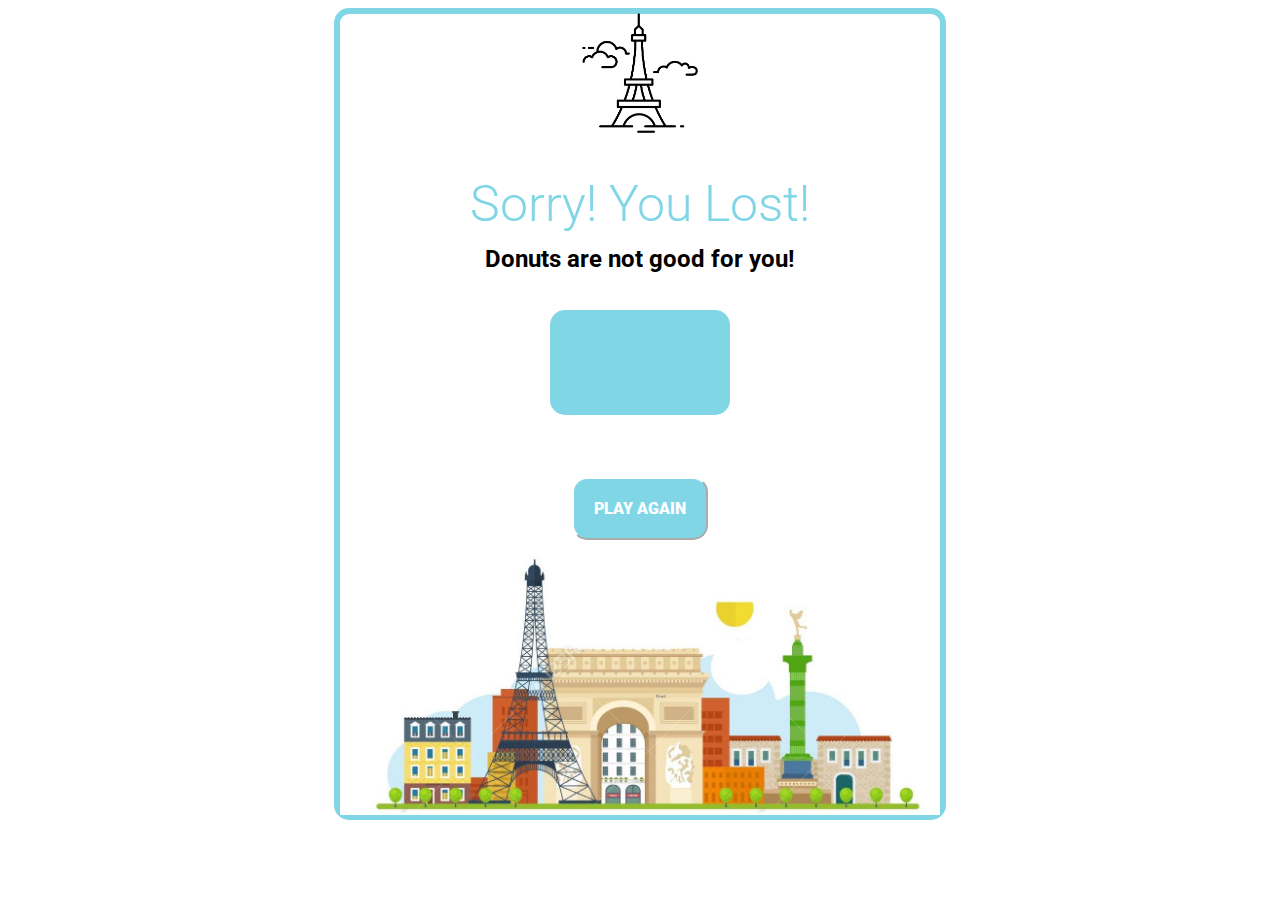
==== gameOverScreen.html @ 6e2268f2 "new commit with gameoverscreen and youwinscreen" ====
<!DOCTYPE html>
<html lang="en">
<head>
    <meta charset="UTF-8">
    <meta name="viewport" content="width=device-width, initial-scale=1.0">
    <title>youWinScreen</title>
    <link rel="stylesheet" href="style.css">
</head>
<body>
    <div class="gameoverscreen">
        <img class="image et-pic" src="Images/ET.png">
        <h1 class="youlost">Sorry! You Lost!</h1>
        <!-- <h1></h1> -->
        <h2>Donuts are not good for you!</h2>
        <iframe src="https://giphy.com/embed/H2u9qk75kqsF1GpCsA" class="giphy-embed" allowFullScreen></iframe><p><a href="https://giphy.com/gifs/RobertEBlackmon-funny-lol-sassy-H2u9qk75kqsF1GpCsA"></a></p>
        <button class="btn-start">PLAY AGAIN</button>
        <img class= "image paris-pic" src="Images/ParisBG.jpg">
    </div>
</body>
</html>
---- style.css ----
@import url('https://fonts.googleapis.com/css2?family=Roboto&display=swap');

body {
    font-family: "Roboto";
    line-height: 2px;
    height: 800px;
    
}

.et-pic {
    height: 120px;
    margin: 0px;
}
h1 {
    color: #81d6e6;
    font-size: 70px;
    /* line-height: 1em; */
    font-weight: 300;
    margin-top: 70px;
  }

  .youwon,  .youlost {
    color: #81d6e6;
    font-size: 50px;
    /* line-height: 1em; */
    font-weight: 300;
  }

 

h2 {

}

.splashscreen, .winscreen, .gameoverscreen {
    display: flex; 
    flex-direction: column;
    align-items: center;
    justify-content: center;
    align-content: center;
    border: solid #81d6e6 6px; 
    border-radius: 15px;
    width: 600px;
    height: 800px;
    padding: 0 auto;
    margin: 0 auto;
}
  
.paris-pic {
    height: auto;
    width: 100%;
    /* margin-bottom: 50px; */
}

  /* body > div {
    height: 450px;
    width: 600px; 
    padding-top: 50px;
    position: relative;
    display: flex; 
    flex-direction: column;
    align-items: center;
    justify-content: center;
  } */


  button {
    border-radius: 15px;
    padding: 20px;
    background-color: #81d6e6;
    border-color: white;
    color : white;
    font-family: "Roboto";
    font-size: 16px;
    font-weight: 900;
    margin-top: 40px;
    margin-bottom: 50px;
    }  

    button:hover {
        transition-duration: 0.4s;
        background-color: #81d698; 
        color: white;
      }
 

  p {
    line-height: 0.05em;
  }

  /*Canvas Style*/

  #myCanvas {
      /* border: 2px solid greenyellow; */
      display: block;
      margin: 0 auto;
      width: 500px;
      height: 550px;
      margin-top: 10%;
  }

  iframe {
    height: 100px;
  }


  /* to hide the canvas when gameOver */
  .hidden {
    display: none;
  }

  Body > .iframe-gameover {
    height: 100%;
    width: 100%; 
  }

  .giphy-embed {
    border: solid #81d6e6 5px; 
    border-radius: 15px;
    background-color: #81d6e6;
    width: 170px;
    height: 95px; 
    margin-top: 30px;
    margin-bottom: 30px;
  }

  .gameoverscreen > button {
    margin-top: 0px;
    margin-bottom: 15px;
  }

  .winscreen > button {
    margin-top: 0px;    
    margin-bottom: 15px;
  }
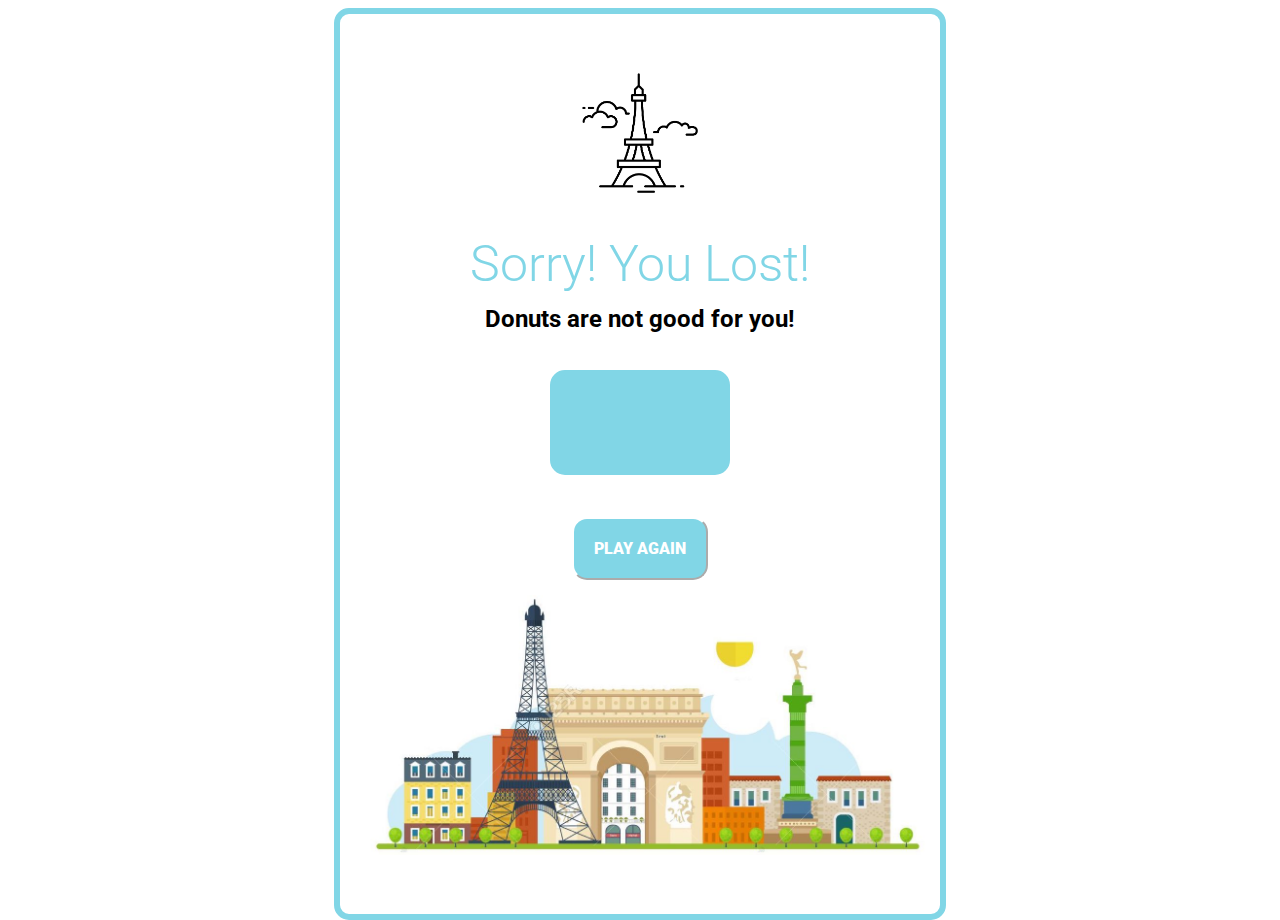
==== commit 35f14684: "new change. music stops when GOver" ====
--- a/gameOverScreen.html
+++ b/gameOverScreen.html
@@ -13,7 +13,7 @@
         <!-- <h1></h1> -->
         <h2>Donuts are not good for you!</h2>
         <iframe src="https://giphy.com/embed/H2u9qk75kqsF1GpCsA" class="giphy-embed" allowFullScreen></iframe><p><a href="https://giphy.com/gifs/RobertEBlackmon-funny-lol-sassy-H2u9qk75kqsF1GpCsA"></a></p>
-        <button class="btn-start">PLAY AGAIN</button>
+        <button class="btn-start" onclick="location.href='index.html'">PLAY AGAIN</button>
         <img class= "image paris-pic" src="Images/ParisBG.jpg">
     </div>
 </body>
--- a/style.css
+++ b/style.css
@@ -41,7 +41,7 @@
     border: solid #81d6e6 6px; 
     border-radius: 15px;
     width: 600px;
-    height: 800px;
+    height: 900px;
     padding: 0 auto;
     margin: 0 auto;
 }
@@ -121,7 +121,7 @@
     width: 170px;
     height: 95px; 
     margin-top: 30px;
-    margin-bottom: 30px;
+    margin-bottom: 10px;
   }
 
   .gameoverscreen > button {
@@ -132,4 +132,8 @@
   .winscreen > button {
     margin-top: 0px;    
     margin-bottom: 15px;
+  }
+
+  .iframe-gameover {
+    height: 100%;
   }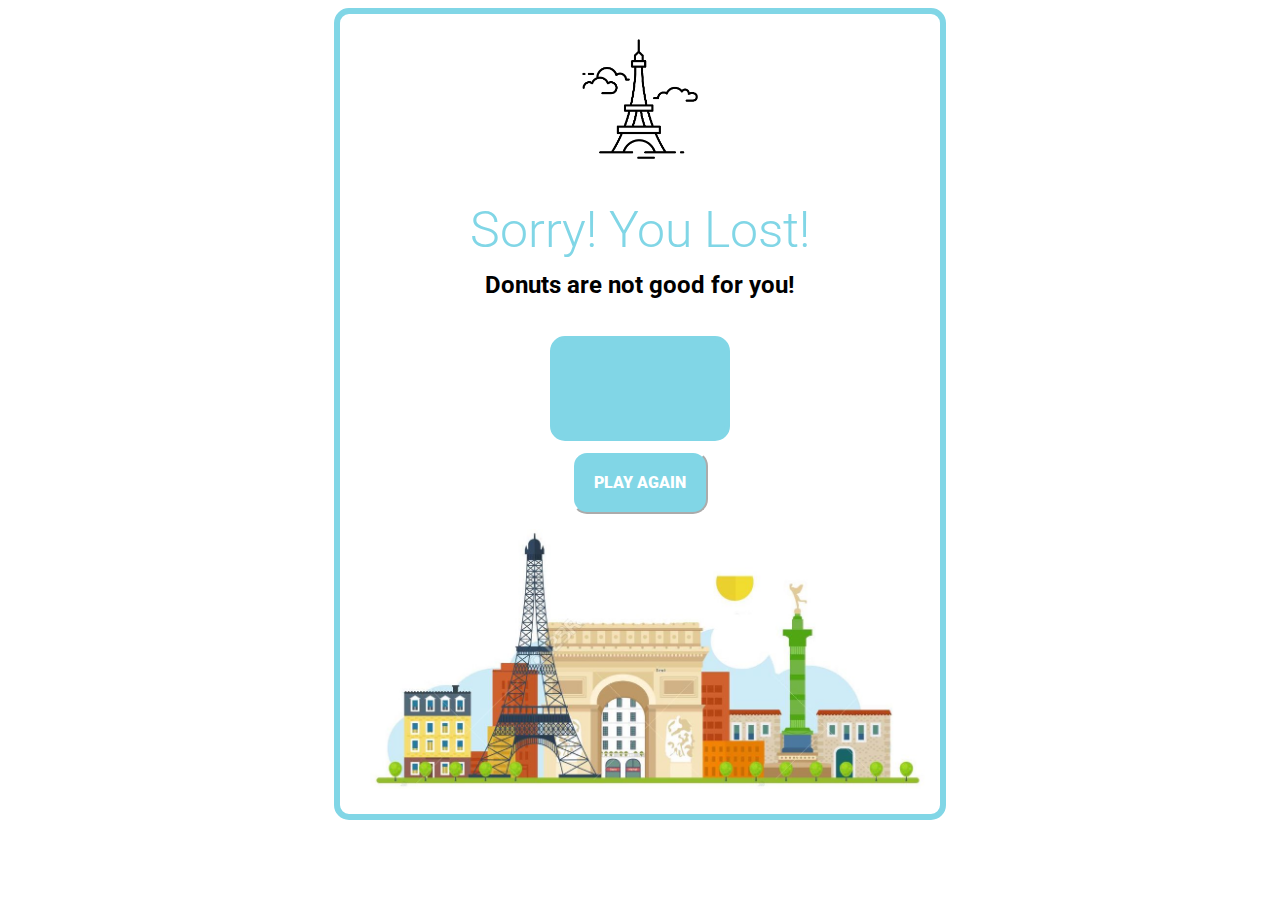
==== commit 69697d8d: "add sounds and linked pages" ====
--- a/gameOverScreen.html
+++ b/gameOverScreen.html
@@ -12,7 +12,8 @@
         <h1 class="youlost">Sorry! You Lost!</h1>
         <!-- <h1></h1> -->
         <h2>Donuts are not good for you!</h2>
-        <iframe src="https://giphy.com/embed/H2u9qk75kqsF1GpCsA" class="giphy-embed" allowFullScreen></iframe><p><a href="https://giphy.com/gifs/RobertEBlackmon-funny-lol-sassy-H2u9qk75kqsF1GpCsA"></a></p>
+        <iframe src="https://giphy.com/embed/H2u9qk75kqsF1GpCsA" class="giphy-embed" allowFullScreen></iframe>
+        <!-- <button class="btn-start">PLAY AGAIN</button> -->
         <button class="btn-start" onclick="location.href='index.html'">PLAY AGAIN</button>
         <img class= "image paris-pic" src="Images/ParisBG.jpg">
     </div>
--- a/style.css
+++ b/style.css
@@ -41,7 +41,7 @@
     border: solid #81d6e6 6px; 
     border-radius: 15px;
     width: 600px;
-    height: 900px;
+    height: 800px;
     padding: 0 auto;
     margin: 0 auto;
 }
@@ -134,6 +134,6 @@
     margin-bottom: 15px;
   }
 
-  .iframe-gameover {
+  /* .iframe-gameover {
     height: 100%;
-  }+  } */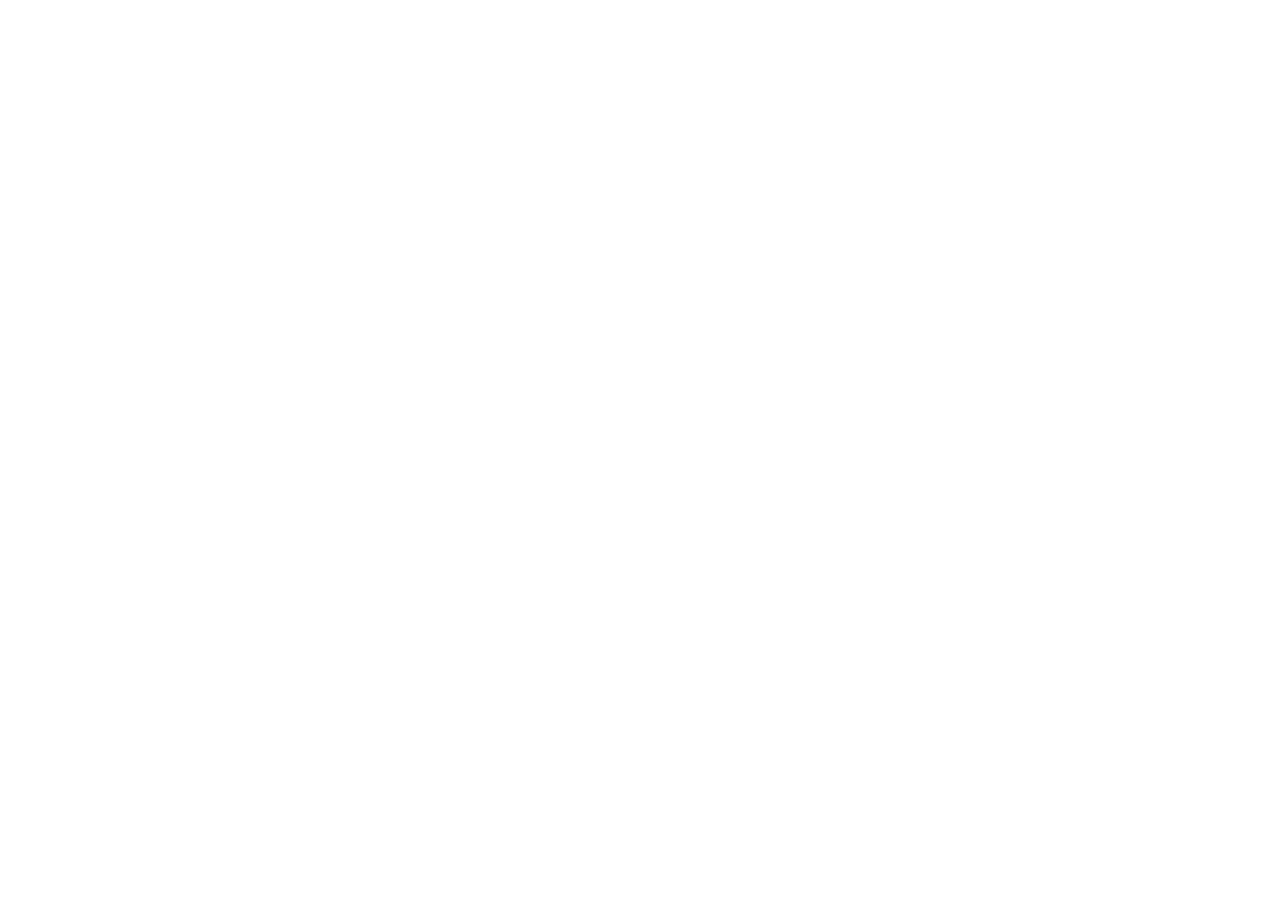
==== commit bda11a55: "with DOM manipulation for gameover screen" ====
--- a/gameOverScreen.html
+++ b/gameOverScreen.html
@@ -7,15 +7,15 @@
     <link rel="stylesheet" href="style.css">
 </head>
 <body>
-    <div class="gameoverscreen">
+    <!-- <div class="gameoverscreen">
         <img class="image et-pic" src="Images/ET.png">
-        <h1 class="youlost">Sorry! You Lost!</h1>
+        <h1 class="youlost">Sorry! You Lost!</h1> -->
         <!-- <h1></h1> -->
-        <h2>Donuts are not good for you!</h2>
-        <iframe src="https://giphy.com/embed/H2u9qk75kqsF1GpCsA" class="giphy-embed" allowFullScreen></iframe>
+        <!-- <h2>Donuts are not good for you!</h2>
+        <iframe src="https://giphy.com/embed/H2u9qk75kqsF1GpCsA" class="giphy-embed" allowFullScreen></iframe> -->
         <!-- <button class="btn-start">PLAY AGAIN</button> -->
-        <button class="btn-start" onclick="location.href='index.html'">PLAY AGAIN</button>
-        <img class= "image paris-pic" src="Images/ParisBG.jpg">
+        <!-- <button class="btn-start" onclick="location.href='index.html'">PLAY AGAIN</button>
+        <img class= "image paris-pic" src="Images/ParisBG.jpg"> -->
     </div>
 </body>
 </html>